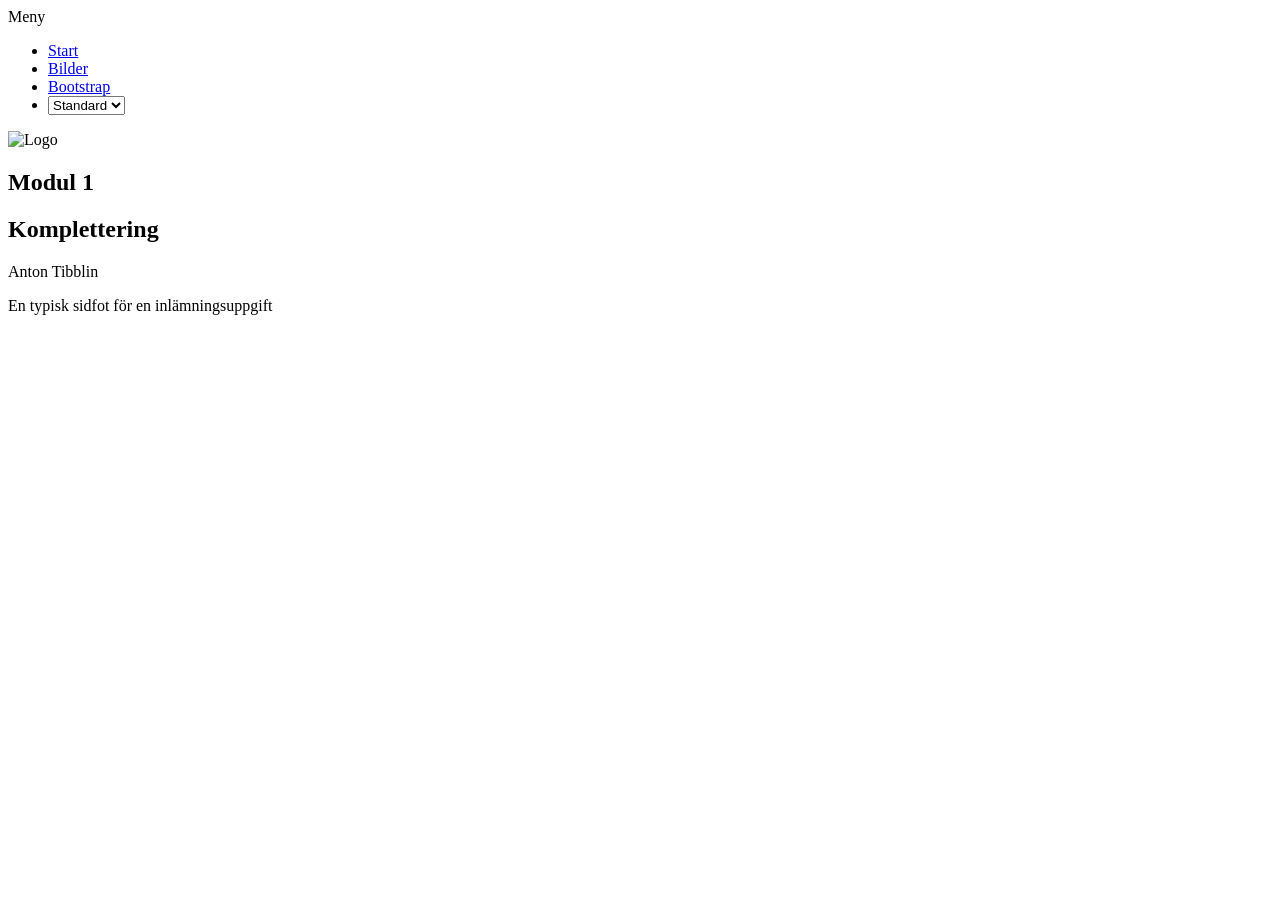
==== bootstrap.html @ 9f9acaac "Lagt till standard html texten i uppgiften och bytt id för varje sida" ====
<!DOCTYPE html>
<html>
  <head>
    <meta charset="utf-8" />
    <meta name="viewport" content="width=device-width, initial-scale=1.0" />
    <title>Modul 1 - Komplettering</title>
    <link href="style.css" rel="stylesheet" />
  </head>

  <body>
    <div id="wrapper">
      <nav>
        <div id="menu-btn">Meny</div>
        <ul>
          <li>
            <a href="index.html">Start</a>
          </li>
          <li>
            <a href="images.html">Bilder</a>
          </li>
          <li>
            <a href="bootstrap.html">Bootstrap</a>
          </li>
          <li>
            <select id="style-picker">
              <option value="standard">Standard</option>
              <option value="blue">Blå</option>
              <option value="red">Röd</option>
              <option value="green">Grön</option>
            </select>
          </li>
        </ul>
      </nav>

      <header>
        <article>
          <img src="images/logo.jpg" alt="Logo" />
          <h1>Modul 1</h1>
          <aside>
            <h2>Komplettering</h2>
            <p>Anton Tibblin</p>
          </aside>
        </article>
      </header>

      <main id="bootstrap">
        <!-- För varje sida kan ni här ändra id:t till "index", "images", "bootstrap" om ni vill -->
        <!--

                Er HTML-kod som är unik för varje sida här.

            -->
      </main>
      <aside></aside>
      <footer>En typisk sidfot för en inlämningsuppgift</footer>
    </div>

    <script src="script.js"></script>
  </body>
</html>
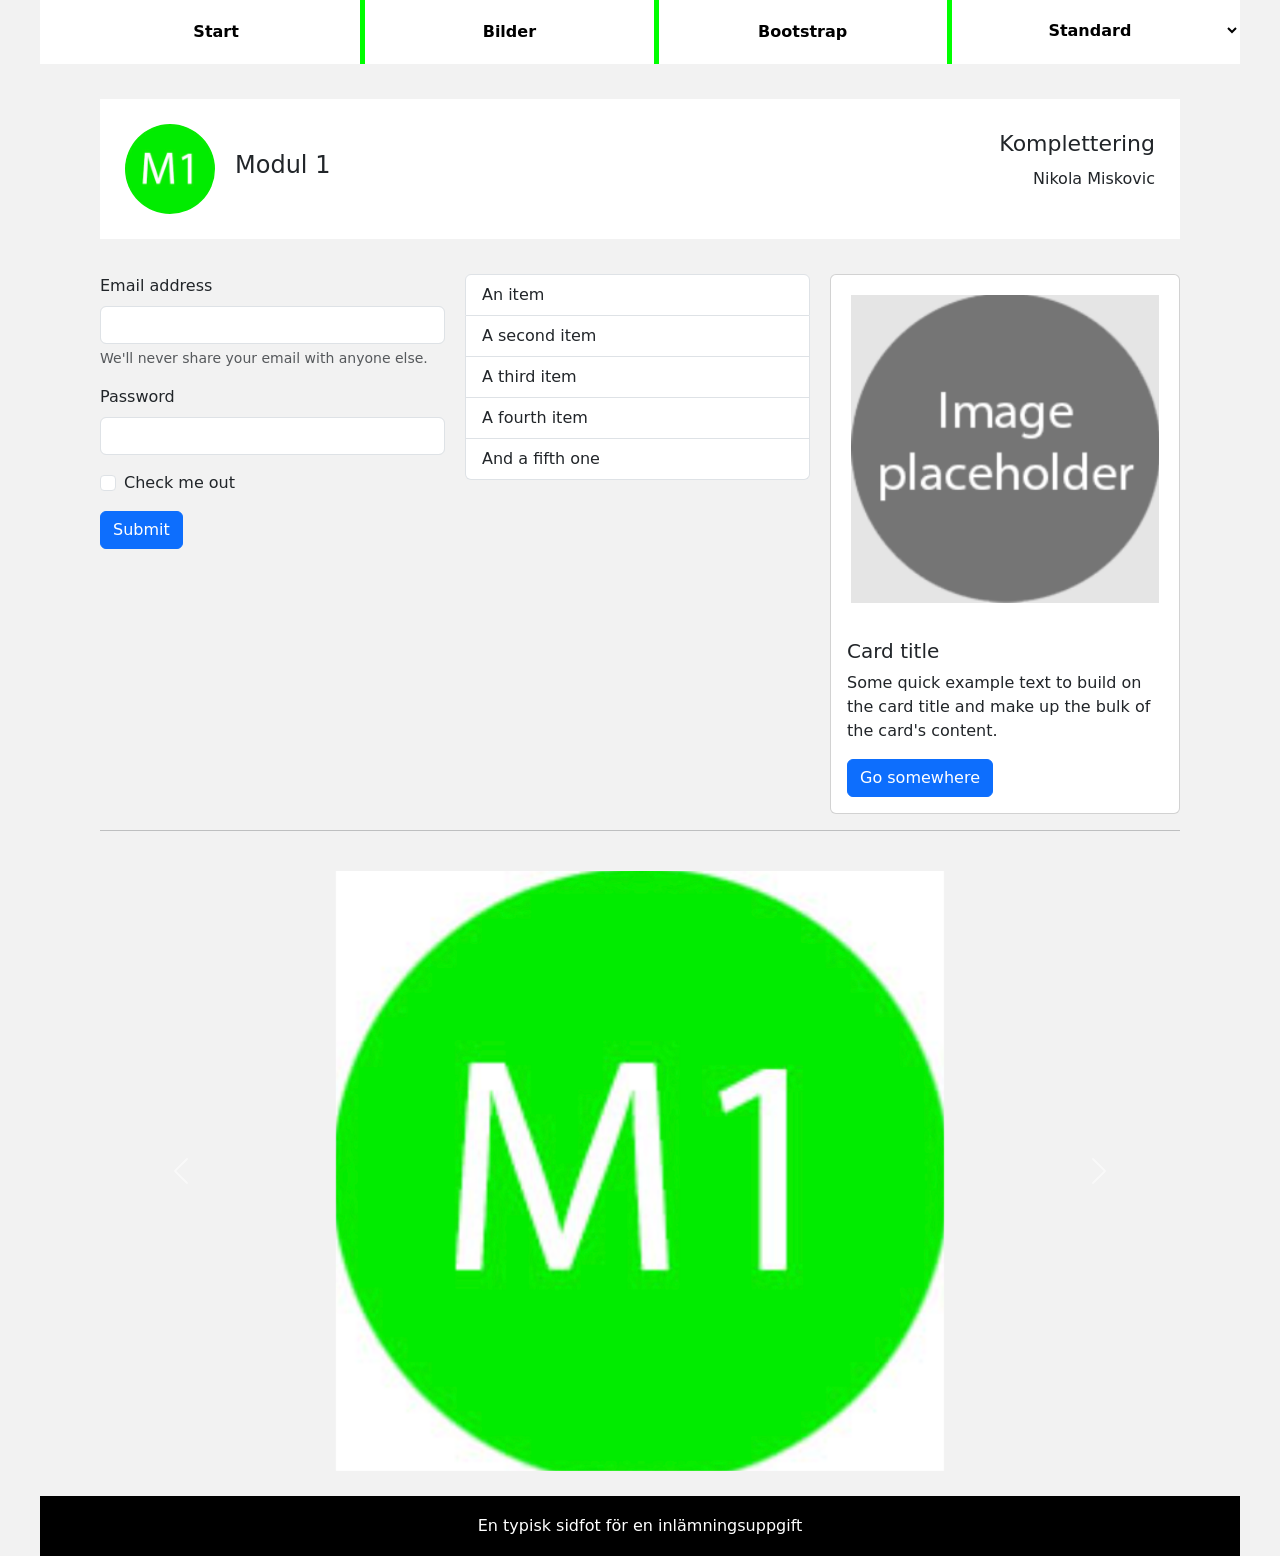
==== commit 2cebcd11: "Fixat bootstrap.html och css" ====
--- a/bootstrap.html
+++ b/bootstrap.html
@@ -1,26 +1,26 @@
 <!DOCTYPE html>
 <html>
   <head>
-    <meta charset="utf-8" />
-    <meta name="viewport" content="width=device-width, initial-scale=1.0" />
+    <meta charset="utf-8"/>
+    <meta name="viewport" content="width=device-width, initial-scale=1.0"/>
     <title>Modul 1 - Komplettering</title>
-    <link href="style.css" rel="stylesheet" />
+
+    <link href="style.css" rel="stylesheet"/>
+
+    <link
+      href="https://cdn.jsdelivr.net/npm/bootstrap@5.3.3/dist/css/bootstrap.min.css"
+      rel="stylesheet"
+    />
   </head>
 
-  <body>
+  <body class="standard">
     <div id="wrapper">
       <nav>
         <div id="menu-btn">Meny</div>
         <ul>
-          <li>
-            <a href="index.html">Start</a>
-          </li>
-          <li>
-            <a href="images.html">Bilder</a>
-          </li>
-          <li>
-            <a href="bootstrap.html">Bootstrap</a>
-          </li>
+          <li><a href="index.html">Start</a></li>
+          <li><a href="images.html">Bilder</a></li>
+          <li><a href="bootstrap.html">Bootstrap</a></li>
           <li>
             <select id="style-picker">
               <option value="standard">Standard</option>
@@ -38,23 +38,105 @@
           <h1>Modul 1</h1>
           <aside>
             <h2>Komplettering</h2>
-            <p>Anton Tibblin</p>
+            <p>Nikola Miskovic</p>
           </aside>
         </article>
       </header>
 
       <main id="bootstrap">
-        <!-- För varje sida kan ni här ändra id:t till "index", "images", "bootstrap" om ni vill -->
-        <!--
+        <section class="bootstrap-top">
+          <form>
+            <div class="mb-3">
+              <label for="email" class="form-label">Email address</label>
+              <input type="email" class="form-control" id="email" />
+              <div class="form-text">
+                We'll never share your email with anyone else.
+              </div>
+            </div>
 
-                Er HTML-kod som är unik för varje sida här.
+            <div class="mb-3">
+              <label for="password" class="form-label">Password</label>
+              <input type="password" class="form-control" id="password" />
+            </div>
 
-            -->
+            <div class="mb-3 form-check">
+              <input type="checkbox" class="form-check-input" id="check" />
+              <label class="form-check-label" for="check">Check me out</label>
+            </div>
+
+            <button type="submit" class="btn btn-primary">Submit</button>
+          </form>
+
+          <ul class="list-group">
+            <li class="list-group-item">An item</li>
+            <li class="list-group-item">A second item</li>
+            <li class="list-group-item">A third item</li>
+            <li class="list-group-item">A fourth item</li>
+            <li class="list-group-item">And a fifth one</li>
+          </ul>
+
+          <div class="card">
+            <img
+              src="images/placeholder.jpg"
+              class="card-img-top"
+              alt="Placeholder image"
+            />
+            <div class="card-body">
+              <h5 class="card-title">Card title</h5>
+              <p class="card-text">
+                Some quick example text to build on the card title and make up
+                the bulk of the card's content.
+              </p>
+              <a href="#" class="btn btn-primary">Go somewhere</a>
+            </div>
+          </div>
+        </section>
+
+        <hr />
+
+        <section class="bootstrap-carousel">
+          <div id="carouselExample" class="carousel slide">
+            <div class="carousel-inner">
+              <div class="carousel-item active">
+                <img src="images/logo.jpg" class="d-block w-100" alt="Logo" />
+              </div>
+
+              <div class="carousel-item">
+                <img
+                  src="images/placeholder.jpg"
+                  class="d-block w-100"
+                  alt="Placeholder"
+                />
+              </div>
+            </div>
+
+            <button
+              class="carousel-control-prev"
+              type="button"
+              data-bs-target="#carouselExample"
+              data-bs-slide="prev"
+            >
+              <span class="carousel-control-prev-icon"></span>
+            </button>
+
+            <button
+              class="carousel-control-next"
+              type="button"
+              data-bs-target="#carouselExample"
+              data-bs-slide="next"
+            >
+              <span class="carousel-control-next-icon"></span>
+            </button>
+          </div>
+        </section>
       </main>
+
       <aside></aside>
       <footer>En typisk sidfot för en inlämningsuppgift</footer>
     </div>
 
     <script src="script.js"></script>
+
+    <script src="https://cdn.jsdelivr.net/npm/bootstrap@5.3.3/dist/js/bootstrap.bundle.min.js"></script>
   </body>
 </html>
--- a/style.css
+++ b/style.css
@@ -0,0 +1,457 @@
+* {
+    margin: 0;
+    padding: 0;
+    box-sizing: border-box;
+  }
+  
+  html,
+  body {
+    min-height: 100%;
+    font-family: "Century Gothic", Arial, sans-serif;
+    background: #f2f2f2;
+    color: #111;
+  }
+  
+  #wrapper {
+    max-width: 1200px;
+    min-height: 100vh;
+    margin: 0 auto;
+  }
+  
+  nav {
+    background: white;
+  }
+  
+  #menu-btn {
+    display: none;
+  }
+  
+  nav ul {
+    list-style: none;
+    display: flex;
+  }
+  
+  nav li {
+    flex: 1;
+    text-align: center;
+    border-right: 5px solid lime;
+  }
+  
+  nav li:last-child {
+    border-right: none;
+  }
+  
+  nav a {
+    display: block;
+    padding: 20px;
+    color: black;
+    text-decoration: none;
+    font-weight: bold;
+  }
+  
+  #style-picker {
+    width: 100%;
+    padding: 20px;
+    border: none;
+    background: white;
+    font-weight: bold;
+    text-align: center;
+  }
+  
+  header article {
+    background: white;
+    width: 90%;
+    margin: 35px auto;
+    padding: 25px;
+    display: flex;
+    align-items: center;
+  }
+  
+  header img {
+    width: 90px;
+    height: 90px;
+    border-radius: 50%;
+  }
+  
+  header h1 {
+    margin-left: 20px;
+    font-size: 24px;
+  }
+  
+  header aside {
+    margin-left: auto;
+    text-align: right;
+  }
+  
+  header aside h2 {
+    font-size: 22px;
+    margin-bottom: 10px;
+  }
+  
+  #index {
+    width: 90%;
+    margin: 0 auto;
+  }
+  
+  .content {
+    display: flex;
+    align-items: center;
+    gap: 25px;
+    padding: 25px 0;
+    border-top: 7px solid #999;
+  }
+  
+  .content:nth-child(even) {
+    flex-direction: row-reverse;
+  }
+  
+  .content img {
+    width: 180px;
+    height: 180px;
+    border-radius: 50%;
+    flex-shrink: 0;
+  }
+  
+  .content section {
+    flex: 1;
+  }
+  
+  .content h2 {
+    margin-bottom: 12px;
+    font-size: 22px;
+  }
+  
+  .content p {
+    line-height: 1.4;
+  }
+  
+  footer {
+    background: black;
+    color: white;
+    text-align: center;
+    padding: 18px;
+    margin-top: 25px;
+  }
+  
+body.standard,
+body.standard #wrapper {
+    background: #f2f2f2;
+}
+
+body.blue,
+body.blue #wrapper {
+    background: #dbeeff;
+}
+
+body.red,
+body.red #wrapper {
+    background: #ffe0e0;
+}
+
+body.green,
+body.green #wrapper {
+    background: #e0ffe0;
+}
+
+#images {
+    width: 90%;
+    margin: 0 auto;
+    display: grid;
+    grid-template-columns: repeat(4, 1fr);
+    gap: 15px;
+}
+
+#images figure {
+    background: white;
+    border: 1px solid #dcdcdc;
+    text-align: center;
+}
+
+#images img {
+    width: 180px;
+    max-width: 90%;
+    display: block;
+    margin: 15px auto;
+}
+
+#images figcaption {
+    background: black;
+    color: white;
+    padding: 8px;
+    font-size: 14px;
+}
+
+#bootstrap {
+    width: 90%;
+    margin: 0 auto;
+  }
+  
+  .bootstrap-top {
+    display: grid;
+    grid-template-columns: 1fr 1fr 350px;
+    gap: 20px;
+    align-items: start;
+  }
+  
+  .bootstrap-top form {
+    width: 100%;
+  }
+  
+  .bootstrap-top .card {
+    width: 100%;
+  }
+  
+  .bootstrap-top .card img {
+    padding: 20px;
+  }
+  
+  .bootstrap-carousel {
+    margin-top: 40px;
+  }
+  
+  .bootstrap-carousel img {
+    max-height: 600px;
+    object-fit: contain;
+  }
+
+
+@media (min-width: 768px) and (max-width: 999px) {
+    #wrapper {
+      display: grid;
+      grid-template-columns: 170px 1fr;
+      grid-template-rows: auto auto 1fr auto;
+      max-width: 999px;
+      min-height: 100vh;
+    }
+  
+    header {
+      grid-column: 1;
+      grid-row: 1;
+    }
+  
+    header article {
+      width: 100%;
+      margin: 0;
+      padding: 20px 10px;
+      flex-direction: column;
+      text-align: center;
+    }
+  
+    header img {
+      width: 110px;
+      height: 110px;
+    }
+  
+    header h1 {
+      margin: 15px 0 10px;
+    }
+  
+    header aside {
+      margin: 0;
+      text-align: center;
+    }
+    #images {
+        grid-column: 2;
+        grid-row: 1 / 5;
+      
+        width: 92%;
+        padding: 25px 0;
+      
+        display: grid;
+        grid-template-columns: repeat(2, 1fr);
+        gap: 15px;
+      }
+
+#bootstrap {
+  grid-column: 2;
+  grid-row: 1 / 5;
+
+  width: 92%;
+  padding: 25px 0;
+}
+
+.bootstrap-top {
+  display: grid;
+  grid-template-columns: 1fr 1fr;
+  gap: 20px;
+}
+
+.bootstrap-top .card {
+  grid-column: 1;
+}
+  
+    nav {
+      grid-column: 1;
+      grid-row: 2;
+    }
+  
+    nav ul {
+      display: flex;
+      flex-direction: column;
+    }
+  
+    nav li {
+      border-right: none;
+      border-bottom: 5px solid lime;
+    }
+  
+    nav a,
+    #style-picker {
+      padding: 18px;
+    }
+  
+    #index {
+      grid-column: 2;
+      grid-row: 1 / 5;
+      width: 92%;
+      padding: 25px 0;
+    }
+  
+    .content {
+      gap: 20px;
+      padding: 25px 0;
+    }
+  
+    .content img {
+      width: 150px;
+      height: 150px;
+    }
+  
+    footer {
+      grid-column: 1;
+      width: 100%;
+      height: 100%;
+      margin-top: 0;
+      display: flex;
+      align-items: center;
+      justify-content: center;
+      padding: 15px;
+    }
+  }
+  
+  @media (max-width: 767px) {
+
+    #wrapper {
+      display: flex;
+      flex-direction: column;
+      width: 100%;
+      min-height: 100vh;
+    }
+  
+    header {
+      order: 1;
+    }
+  
+    header article {
+      width: 100%;
+      margin: 0;
+      padding: 20px;
+      flex-direction: column;
+      text-align: center;
+      background: white;
+    }
+    #images {
+        padding: 10px;
+        order: 3;
+        width: 95%;
+        margin: 0 auto;
+        display: grid;
+        grid-template-columns: 1fr;
+        gap: 15px;
+      }
+      
+      #images figure {
+        background: white;
+        border: 1px solid #dcdcdc;
+        text-align: center;
+      }
+      
+      #images img {
+        width: 92%;
+        display: block;
+        margin: 10px auto;
+      }
+      
+      #images figcaption {
+        background: black;
+        color: white;
+        padding: 8px;
+      }
+  
+    header img {
+      width: 120px;
+      height: 120px;
+    }
+  
+    header h1 {
+      margin: 15px 0 10px;
+    }
+  
+    header aside {
+      margin: 0;
+      text-align: center;
+    }
+  
+    nav {
+      order: 2;
+    }
+  
+    #menu-btn {
+      display: block;
+      background: black;
+      color: white;
+      text-align: center;
+      padding: 15px;
+      cursor: pointer;
+      font-weight: bold;
+    }
+  
+    nav ul {
+      display: none;
+      flex-direction: column;
+      width: 100%;
+    }
+  
+    nav ul.show {
+      display: flex;
+    }
+  
+    nav li {
+      border-right: none;
+      border-bottom: 3px solid lime;
+    }
+  
+    nav a {
+      padding: 15px;
+    }
+  
+    #style-picker {
+      padding: 15px;
+    }
+  
+    #index {
+      order: 3;
+      width: 95%;
+      margin: 0 auto;
+      padding-top: 20px;
+    }
+  
+    .content,
+    .content:nth-child(even) {
+      flex-direction: column;
+      text-align: center;
+      gap: 15px;
+    }
+  
+    .content img {
+      width: 150px;
+      height: 150px;
+    }
+  
+    footer {
+      order: 4;
+      width: 100%;
+      margin-top: 20px;
+      padding: 20px;
+    }
+  }
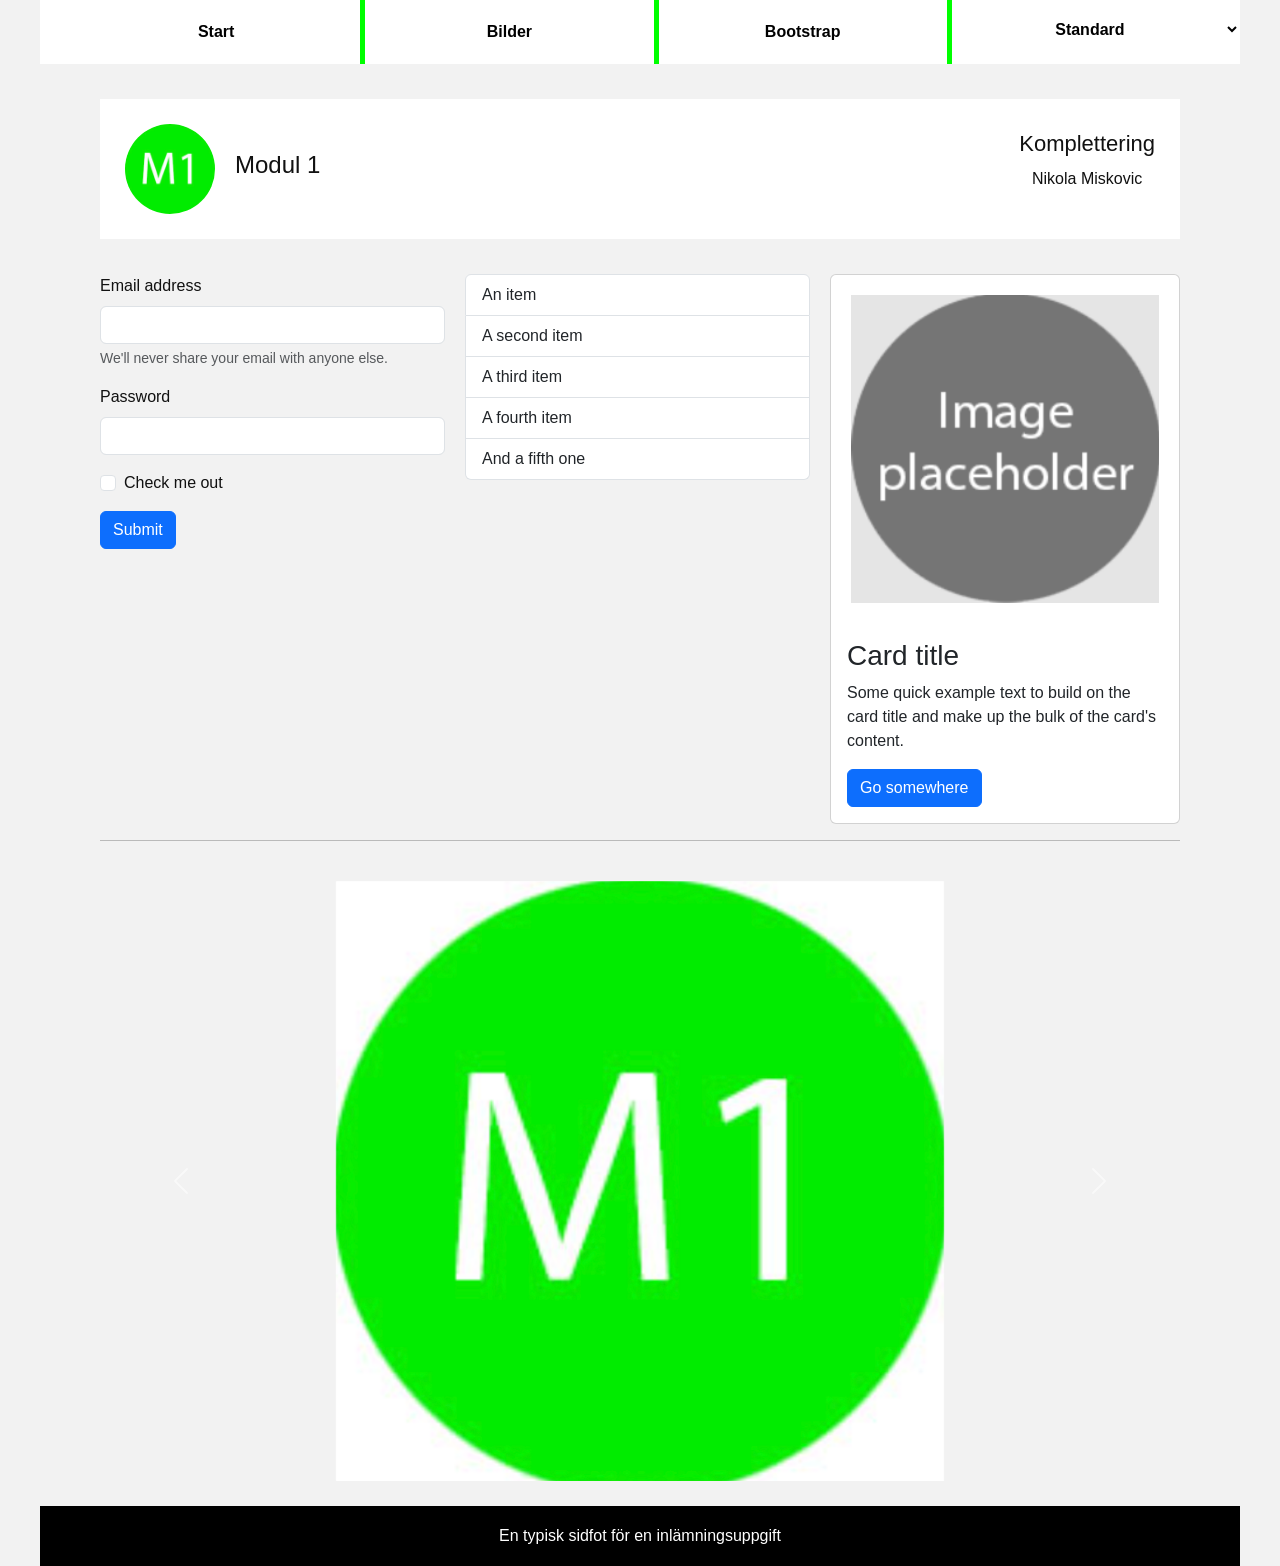
==== commit 04b036fd: "Gjort så att html validerar + fixat bootstrapsidan" ====
--- a/bootstrap.html
+++ b/bootstrap.html
@@ -1,16 +1,16 @@
 <!DOCTYPE html>
-<html>
+<html lang="sv">
   <head>
     <meta charset="utf-8"/>
     <meta name="viewport" content="width=device-width, initial-scale=1.0"/>
     <title>Modul 1 - Komplettering</title>
 
-    <link href="style.css" rel="stylesheet"/>
-
     <link
       href="https://cdn.jsdelivr.net/npm/bootstrap@5.3.3/dist/css/bootstrap.min.css"
       rel="stylesheet"
     />
+    <link href="style.css" rel="stylesheet"/>
+
   </head>
 
   <body class="standard">
@@ -45,6 +45,7 @@
 
       <main id="bootstrap">
         <section class="bootstrap-top">
+            <h2 hidden>Form</h2>    
           <form>
             <div class="mb-3">
               <label for="email" class="form-label">Email address</label>
@@ -82,7 +83,7 @@
               alt="Placeholder image"
             />
             <div class="card-body">
-              <h5 class="card-title">Card title</h5>
+              <h3 class="card-title">Card title</h3>
               <p class="card-text">
                 Some quick example text to build on the card title and make up
                 the bulk of the card's content.
@@ -95,6 +96,7 @@
         <hr />
 
         <section class="bootstrap-carousel">
+            <h2 hidden>Carousel</h2>    
           <div id="carouselExample" class="carousel slide">
             <div class="carousel-inner">
               <div class="carousel-item active">
--- a/style.css
+++ b/style.css
@@ -80,7 +80,7 @@
   
   header aside {
     margin-left: auto;
-    text-align: right;
+    text-align: center;
   }
   
   header aside h2 {
@@ -348,52 +348,16 @@
       padding: 20px;
       flex-direction: column;
       text-align: center;
-      background: white;
-    }
-    #images {
-        padding: 10px;
-        order: 3;
-        width: 95%;
-        margin: 0 auto;
-        display: grid;
-        grid-template-columns: 1fr;
-        gap: 15px;
-      }
-      
-      #images figure {
-        background: white;
-        border: 1px solid #dcdcdc;
-        text-align: center;
-      }
-      
-      #images img {
-        width: 92%;
-        display: block;
-        margin: 10px auto;
-      }
-      
-      #images figcaption {
-        background: black;
-        color: white;
-        padding: 8px;
-      }
+    }
   
     header img {
       width: 120px;
       height: 120px;
     }
   
-    header h1 {
-      margin: 15px 0 10px;
-    }
-  
-    header aside {
-      margin: 0;
-      text-align: center;
-    }
-  
     nav {
       order: 2;
+      width: 100%;
     }
   
     #menu-btn {
@@ -402,8 +366,8 @@
       color: white;
       text-align: center;
       padding: 15px;
+      font-weight: bold;
       cursor: pointer;
-      font-weight: bold;
     }
   
     nav ul {
@@ -448,6 +412,50 @@
       height: 150px;
     }
   
+    #images {
+      order: 3;
+      width: 95%;
+      margin: 0 auto;
+      display: grid;
+      grid-template-columns: 1fr;
+      gap: 15px;
+    }
+  
+    #images img {
+      width: 92%;
+      display: block;
+      margin: 10px auto;
+    }
+  
+    #bootstrap {
+      order: 3;
+      width: 95%;
+      margin: 0 auto;
+      padding-top: 20px;
+    }
+  
+    .bootstrap-top {
+      display: flex;
+      flex-direction: column;
+      gap: 20px;
+    }
+  
+    .bootstrap-top .card {
+      width: 100%;
+    }
+  
+    .bootstrap-carousel img {
+      max-height: 350px;
+      object-fit: contain;
+    }
+
+      
+    header aside, h1 {
+        margin: 0;
+        text-align: center;
+      }
+
+  
     footer {
       order: 4;
       width: 100%;
